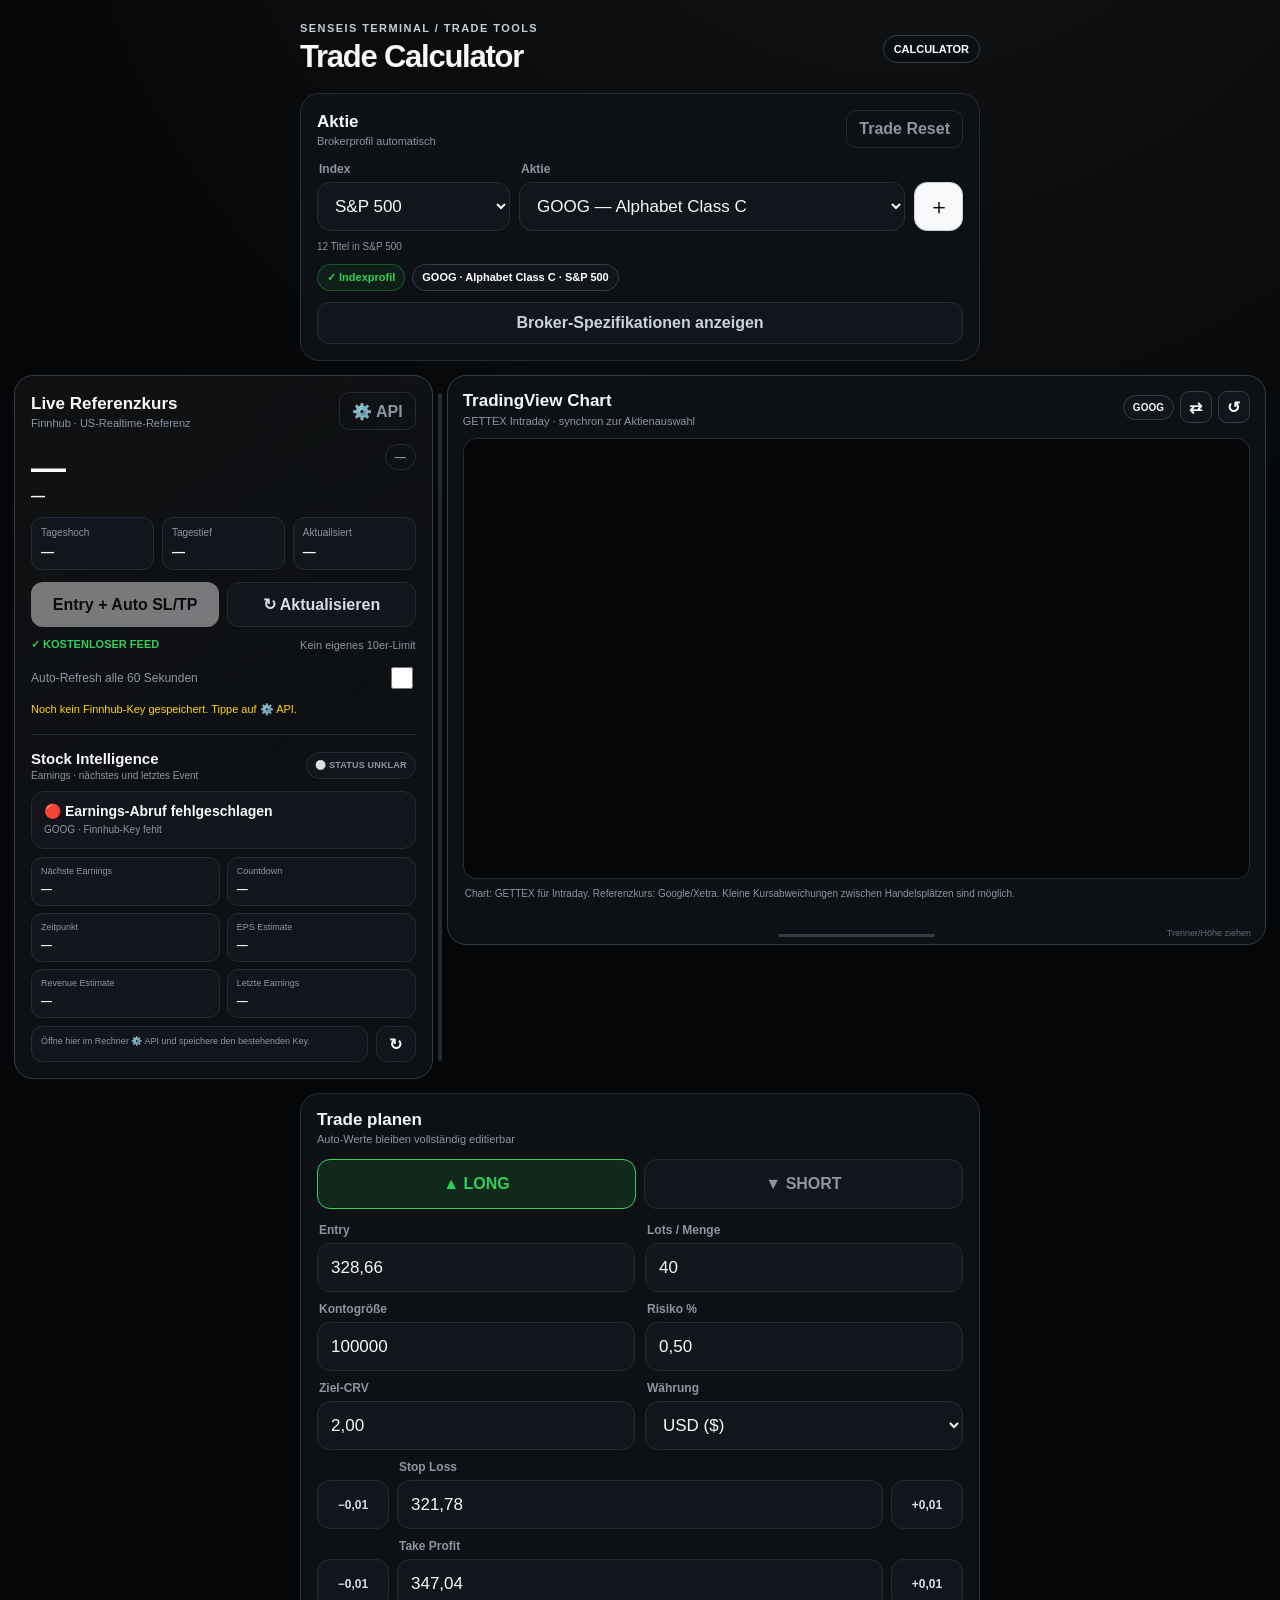
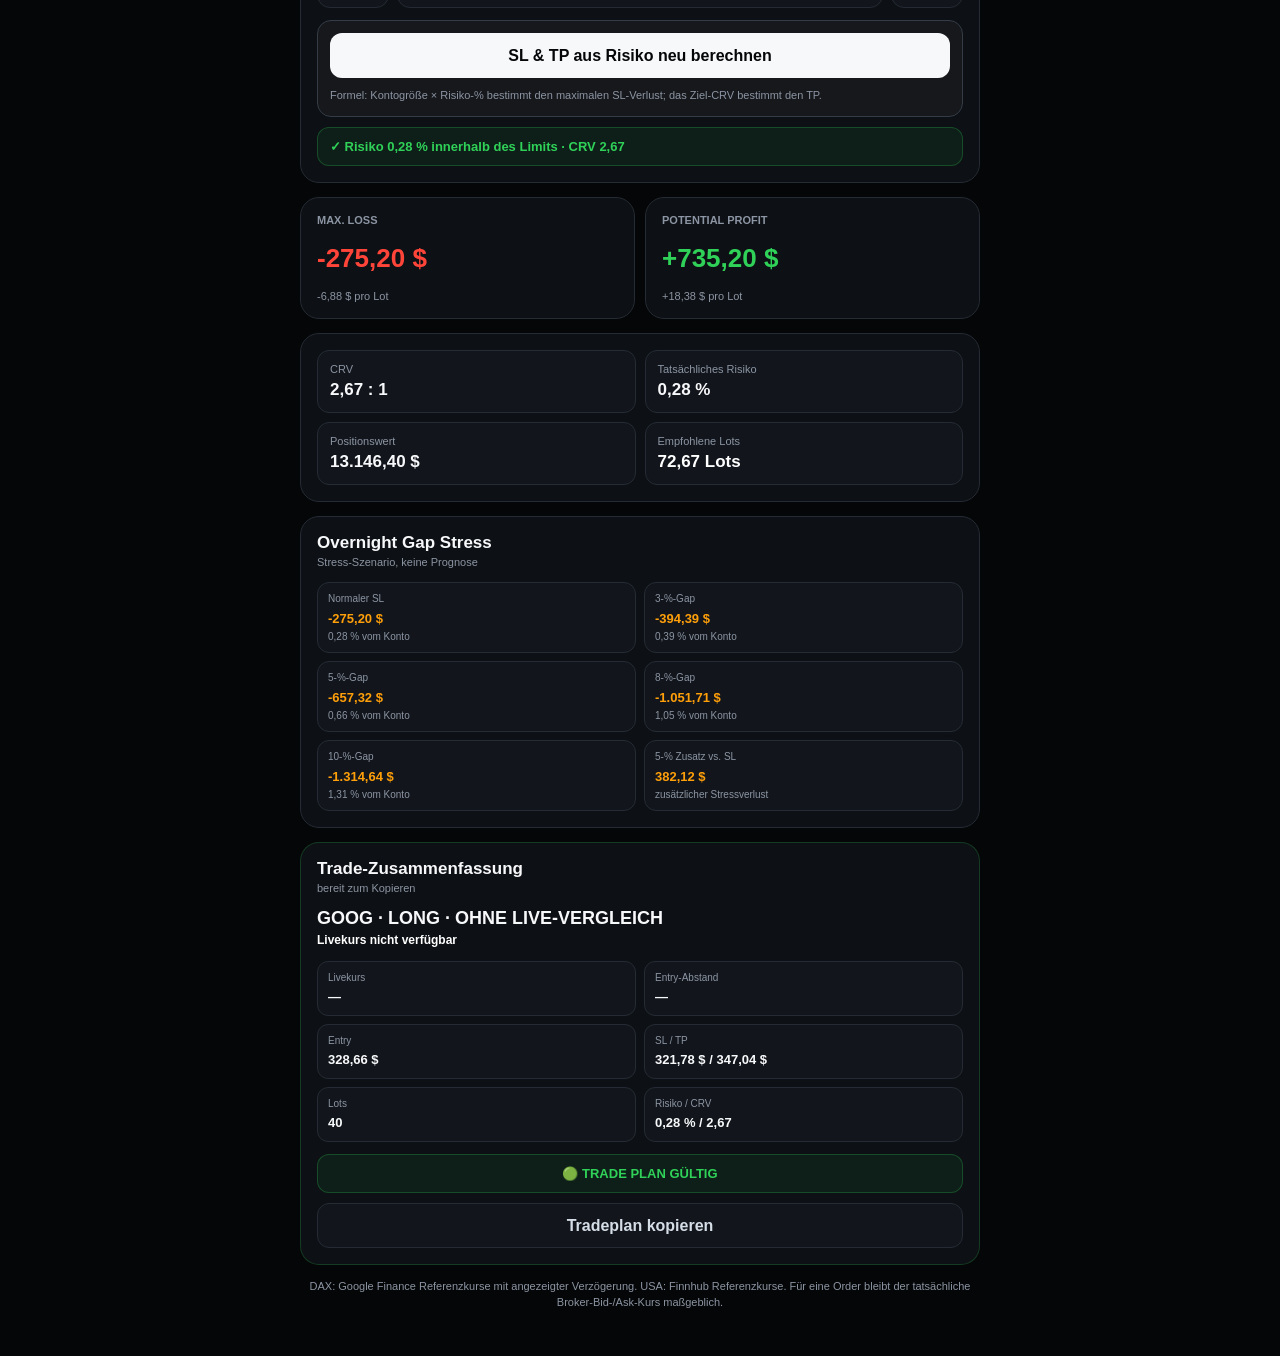
==== calculator-events.html @ 94ed1bcf "Add calculator wrapper with embedded stock intelligence" ====
<!doctype html>
<html lang="de">
<head>
<meta charset="utf-8">
<meta name="viewport" content="width=device-width,initial-scale=1,viewport-fit=cover">
<meta name="theme-color" content="#050607">
<title>SenSeiS Trade Calculator</title>
<style>html,body{margin:0;min-height:100%;background:#050607;color:#f4f7fb;font-family:-apple-system,BlinkMacSystemFont,"Segoe UI",sans-serif}.load{min-height:100vh;display:grid;place-items:center;padding:24px;text-align:center}.load strong{font-size:18px}.load span{display:block;color:#8e99a8;font-size:12px;margin-top:8px}</style>
</head>
<body><div class="load"><div><strong>Trade Calculator wird geladen …</strong><span>DAX Google Feed · US Finnhub · Event Risk</span></div></div>
<script>
fetch('./calculator-core.html?v=core1',{cache:'no-store'})
 .then(r=>{if(!r.ok)throw new Error('HTTP '+r.status);return r.text()})
 .then(html=>{
   const beforeCore='<script src="./market-feed.js?v=1"><\/script>';
   const afterCore='<script src="./market-feed-compat.js?v=1"><\/script><script src="./index-universe.js?v=1"><\/script><script src="./earnings-module.js?v=2"><\/script><script src="./stock-intelligence-embed.js?v=1"><\/script><script src="./tradingview-chart-left.js?v=2"><\/script>';
   html=html.includes('</head>')?html.replace('</head>',beforeCore+'</head>'):beforeCore+html;
   html=html.includes('</body>')?html.replace('</body>',afterCore+'</body>'):html+afterCore;
   document.open();document.write(html);document.close();
 })
 .catch(e=>{document.body.innerHTML='<div class="load"><div><strong>Trade Calculator konnte nicht geladen werden.</strong><span>'+String(e.message||e)+'</span></div></div>'});
</script></body></html>
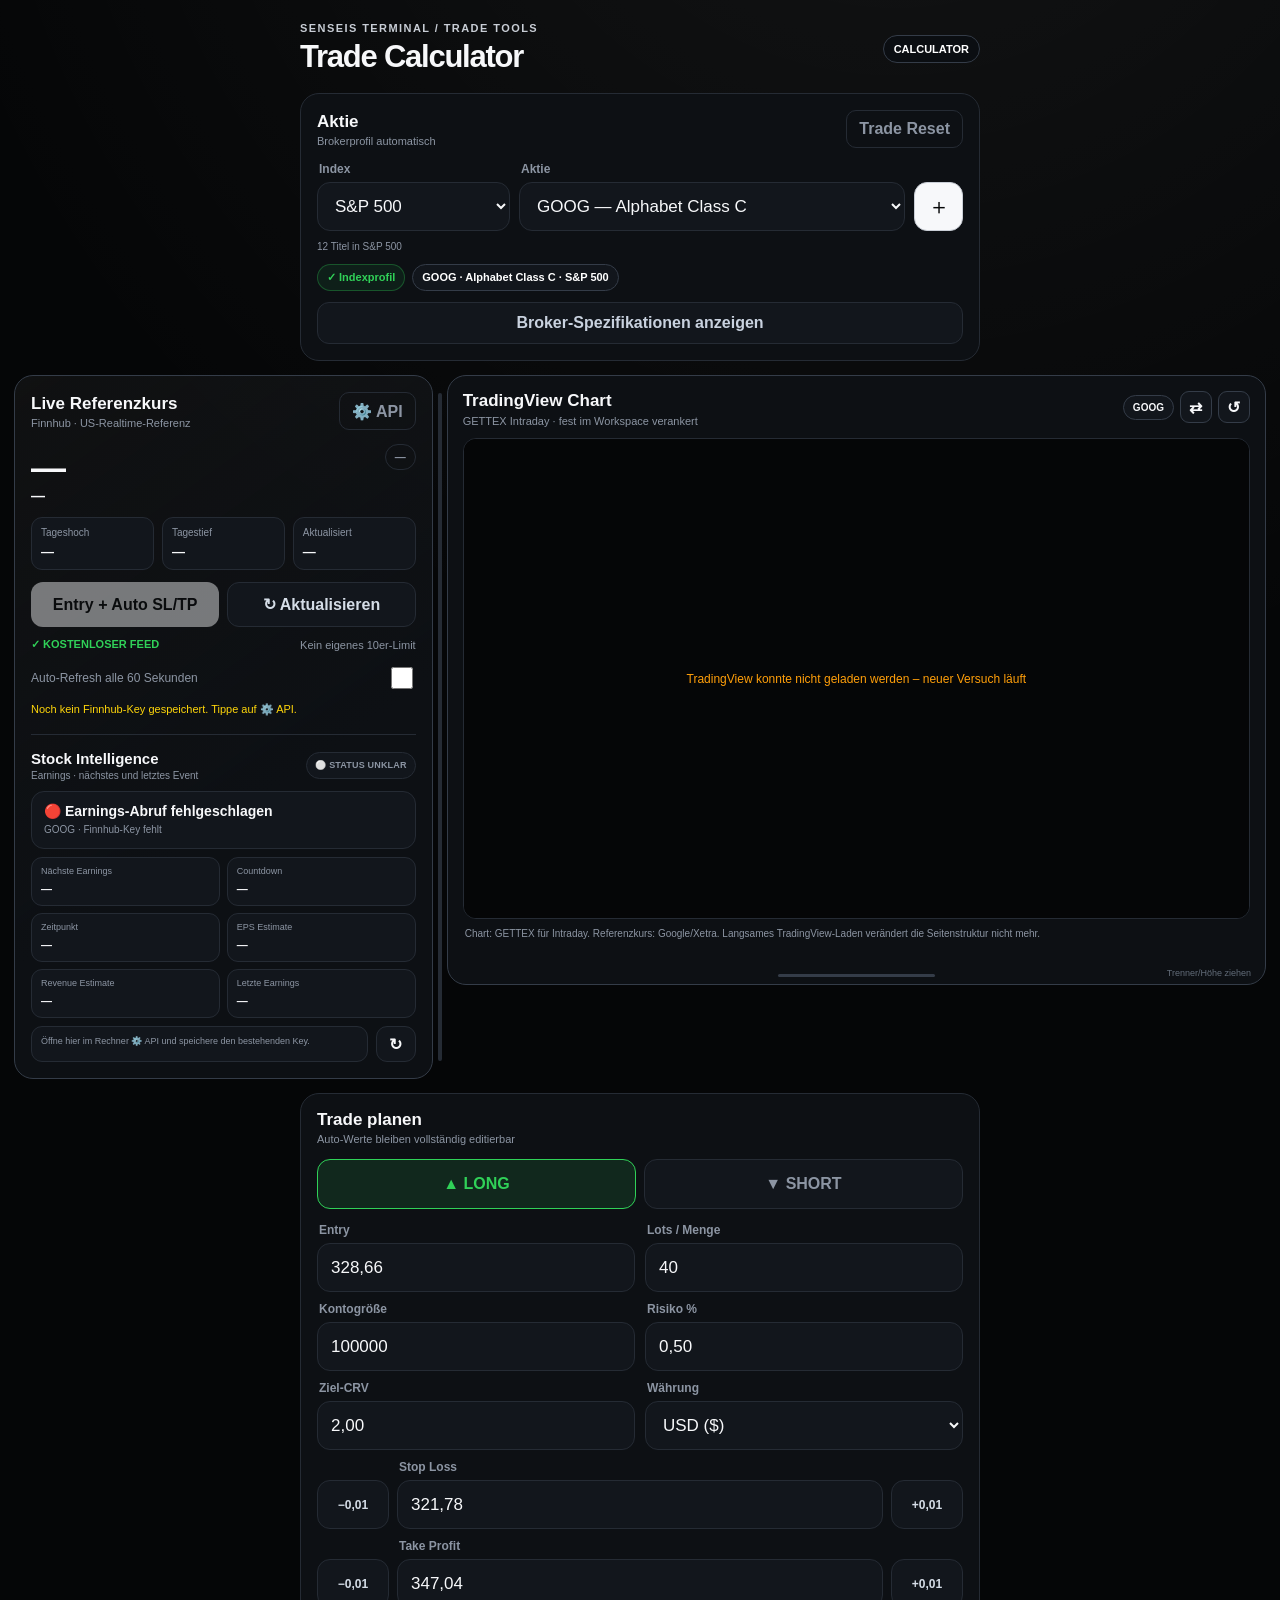
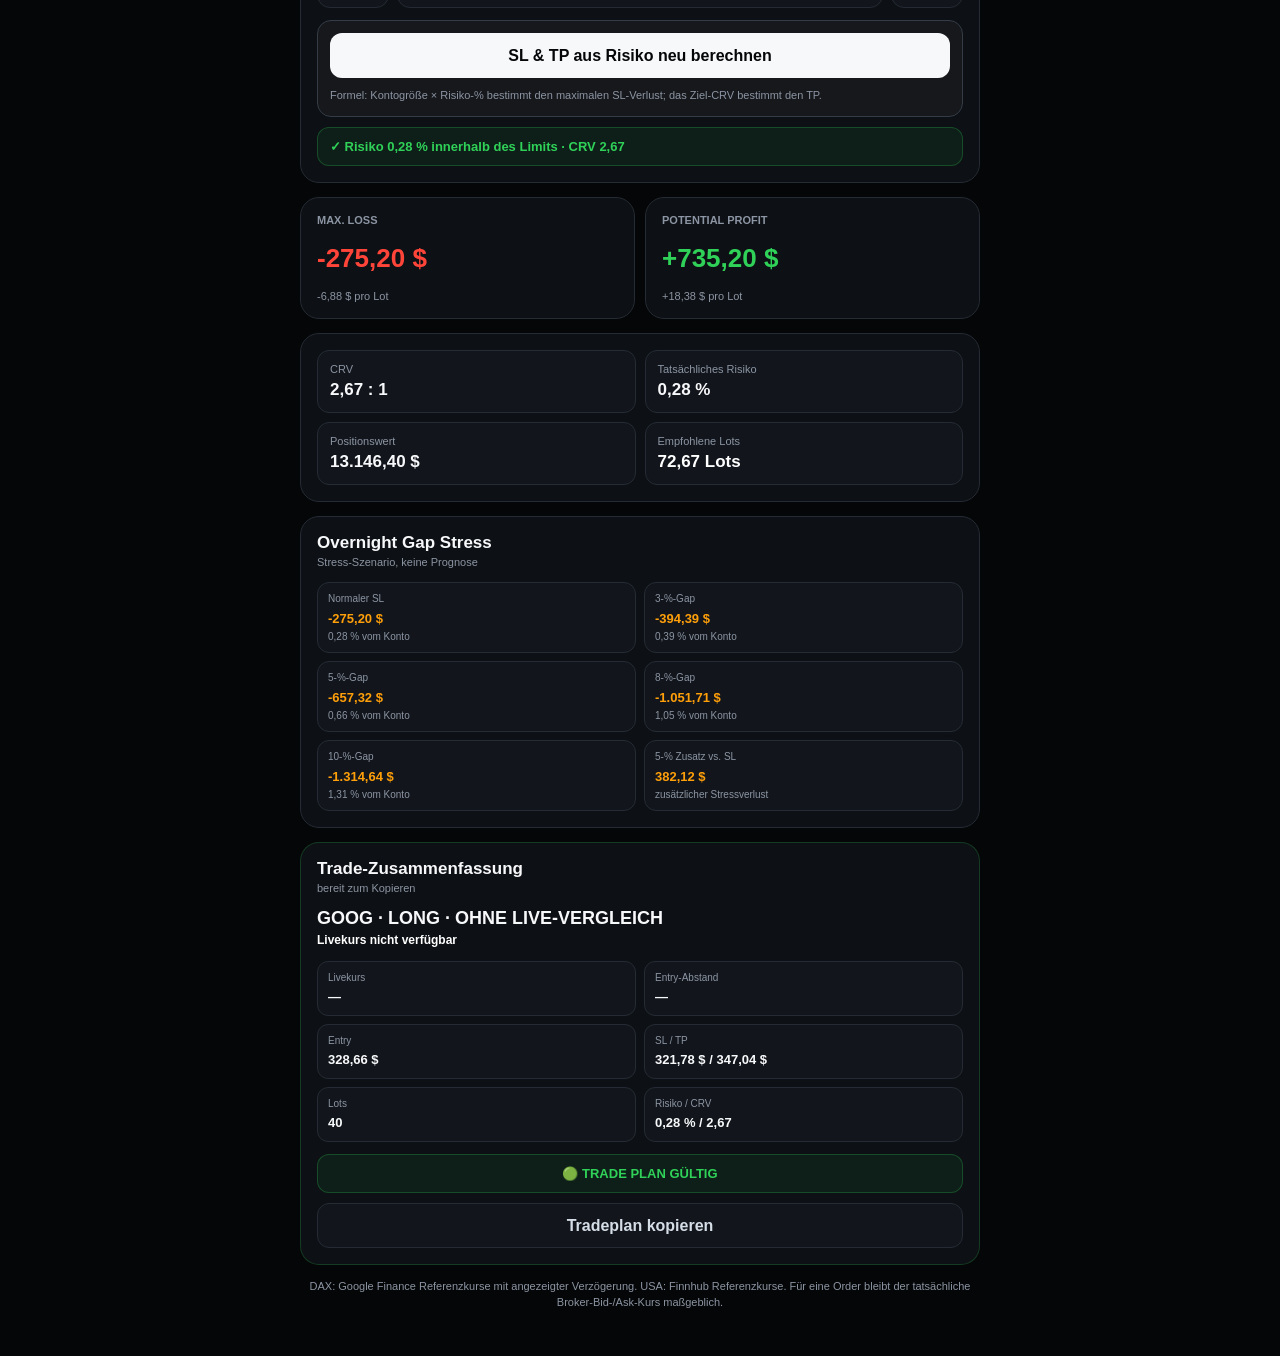
==== commit 47e30c04: "Build TradingView workspace statically before page render" ====
--- a/calculator-events.html
+++ b/calculator-events.html
@@ -7,16 +7,55 @@
 <title>SenSeiS Trade Calculator</title>
 <style>html,body{margin:0;min-height:100%;background:#050607;color:#f4f7fb;font-family:-apple-system,BlinkMacSystemFont,"Segoe UI",sans-serif}.load{min-height:100vh;display:grid;place-items:center;padding:24px;text-align:center}.load strong{font-size:18px}.load span{display:block;color:#8e99a8;font-size:12px;margin-top:8px}</style>
 </head>
-<body><div class="load"><div><strong>Trade Calculator wird geladen …</strong><span>DAX Google Feed · US Finnhub · Event Risk</span></div></div>
+<body><div class="load"><div><strong>Trade Calculator wird geladen …</strong><span>Fester TradingView Workspace · kein Layout-Rückfall</span></div></div>
 <script>
-fetch('./calculator-core.html?v=core1',{cache:'no-store'})
- .then(r=>{if(!r.ok)throw new Error('HTTP '+r.status);return r.text()})
- .then(html=>{
-   const beforeCore='<script src="./market-feed.js?v=1"><\/script>';
-   const afterCore='<script src="./market-feed-compat.js?v=1"><\/script><script src="./index-universe.js?v=1"><\/script><script src="./earnings-module.js?v=2"><\/script><script src="./stock-intelligence-embed.js?v=1"><\/script><script src="./tradingview-chart-left.js?v=2"><\/script>';
-   html=html.includes('</head>')?html.replace('</head>',beforeCore+'</head>'):beforeCore+html;
-   html=html.includes('</body>')?html.replace('</body>',afterCore+'</body>'):html+afterCore;
-   document.open();document.write(html);document.close();
- })
- .catch(e=>{document.body.innerHTML='<div class="load"><div><strong>Trade Calculator konnte nicht geladen werden.</strong><span>'+String(e.message||e)+'</span></div></div>'});
+(()=>{
+  const BUILD='20260803-0058-static-workspace';
+  const workspaceCss=`
+  .app{max-width:1380px!important}
+  .app>header,.app>section:not(.senseis-market-row),.app>.heroes,.app>p.note{width:100%;max-width:680px;margin-left:auto!important;margin-right:auto!important}
+  .senseis-market-row{display:flex;align-items:stretch;margin:0 auto 14px;width:100%;min-width:0}
+  .senseis-market-row>.card.live,.senseis-tv-card{flex:0 0 auto;min-width:0;margin:0!important}
+  .senseis-market-row>.card.live{height:auto;overflow:auto}
+  .senseis-tv-card{position:relative;background:#0d1014;border:1px solid #343c48;border-radius:19px;padding:15px 15px 18px;overflow:hidden;min-height:450px}
+  .senseis-tv-head{display:flex;align-items:flex-start;justify-content:space-between;gap:12px;margin-bottom:11px}
+  .senseis-tv-head h2{margin:0;font-size:17px;color:#f7f8fa}
+  .senseis-tv-head p{margin:4px 0 0;color:#8c95a3;font-size:11px}
+  .senseis-tv-actions{display:flex;align-items:center;gap:6px;flex:0 0 auto}
+  .senseis-tv-symbol{padding:6px 9px;border:1px solid #343c48;border-radius:999px;background:#12161c;color:#f7f8fa;font-size:10px;font-weight:900}
+  .senseis-layout-btn{width:32px;height:32px;border:1px solid #343c48;border-radius:9px;background:#12161c;color:#f7f8fa;font-weight:900;cursor:pointer}
+  .senseis-layout-btn:hover{border-color:#f7f8fa}
+  .senseis-tv-mount{position:relative;height:calc(100% - 94px);min-height:358px;border:1px solid #252b34;border-radius:13px;overflow:hidden;background:#050607}
+  .senseis-tv-mount .tradingview-widget-container,.senseis-tv-mount .tradingview-widget-container__widget{height:100%!important;width:100%!important}
+  .senseis-tv-loading{position:absolute;inset:0;z-index:0;display:grid;place-items:center;padding:20px;text-align:center;color:#8c95a3;font-size:12px;background:#050607}
+  .senseis-tv-loading[data-kind="error"]{color:#ff9f0a}
+  .senseis-tv-note{margin:8px 2px 0;color:#8c95a3;font-size:10px;line-height:1.35}
+  .senseis-splitter{flex:0 0 14px;position:relative;cursor:col-resize;touch-action:none}
+  .senseis-splitter:before{content:'';position:absolute;left:5px;top:18px;bottom:18px;width:4px;border-radius:99px;background:#252b34;transition:.15s}
+  .senseis-splitter:hover:before,.senseis-splitter.dragging:before{background:#f7f8fa}
+  .senseis-height-handle{position:absolute;left:18%;right:18%;bottom:3px;height:10px;cursor:row-resize;touch-action:none}
+  .senseis-height-handle:before{content:'';position:absolute;left:35%;right:35%;top:3px;height:3px;border-radius:99px;background:#343c48}
+  .senseis-height-handle:hover:before,.senseis-height-handle.dragging:before{background:#f7f8fa}
+  .senseis-layout-help{position:absolute;right:14px;bottom:6px;color:#626c79;font-size:9px;pointer-events:none}
+  @media(max-width:900px){.app{max-width:680px!important}.senseis-market-row{display:flex;flex-direction:column!important;gap:14px}.senseis-market-row>.card.live,.senseis-tv-card{width:100%!important;flex-basis:auto!important}.senseis-market-row>.card.live{order:1!important}.senseis-tv-card{order:2!important;height:500px!important}.senseis-splitter,.senseis-height-handle,.senseis-layout-help,.senseis-layout-btn.swap{display:none!important}.senseis-tv-mount{min-height:390px}}
+  @media(max-width:430px){.senseis-tv-card{padding:12px;height:450px!important}.senseis-tv-mount{min-height:340px}}
+  `;
+  fetch('./calculator-core.html?build='+BUILD,{cache:'no-store'})
+    .then(r=>{if(!r.ok)throw new Error('HTTP '+r.status);return r.text()})
+    .then(source=>{
+      const doc=new DOMParser().parseFromString(source,'text/html');
+      const style=doc.createElement('style');style.id='senseisStaticWorkspaceStyle';style.textContent=workspaceCss;doc.head.appendChild(style);
+      const pre=doc.createElement('script');pre.src='./market-feed.js?v=4-static';doc.head.appendChild(pre);
+      const live=doc.querySelector('.card.live');
+      if(!live)throw new Error('LIVE_CARD_NOT_FOUND');
+      const marketRow=doc.createElement('section');marketRow.className='senseis-market-row';marketRow.id='senseisMarketRow';
+      const split=doc.createElement('div');split.className='senseis-splitter';split.id='senseisMarketSplitter';
+      const chart=doc.createElement('section');chart.className='senseis-tv-card';chart.innerHTML='<div class="senseis-tv-head"><div><h2>TradingView Chart</h2><p>GETTEX Intraday · fest im Workspace verankert</p></div><div class="senseis-tv-actions"><span id="senseisTvSymbol" class="senseis-tv-symbol">—</span><button id="senseisSwapLayout" class="senseis-layout-btn swap" title="Chart und Livekurs tauschen">⇄</button><button id="senseisResetLayout" class="senseis-layout-btn" title="Layout zurücksetzen">↺</button></div></div><div id="senseisTvMount" class="senseis-tv-mount"><div id="senseisTvLoading" class="senseis-tv-loading" data-kind="loading">TradingView wird geladen …</div></div><p class="senseis-tv-note">Chart: GETTEX für Intraday. Referenzkurs: Google/Xetra. Langsames TradingView-Laden verändert die Seitenstruktur nicht mehr.</p><div id="senseisHeightHandle" class="senseis-height-handle" title="Ziehen, um die Höhe zu ändern"></div><span class="senseis-layout-help">Trenner/Höhe ziehen</span>';
+      live.replaceWith(marketRow);marketRow.appendChild(live);marketRow.appendChild(split);marketRow.appendChild(chart);
+      const scripts=['market-feed-compat.js?v=3-static','index-universe.js?v=4-static','earnings-module.js?v=4-static','stock-intelligence-embed.js?v=3-static','tradingview-workspace-static.js?v=1'];
+      scripts.forEach(src=>{const s=doc.createElement('script');s.src='./'+src;doc.body.appendChild(s)});
+      document.open();document.write('<!doctype html>'+doc.documentElement.outerHTML);document.close();
+    })
+    .catch(e=>{document.body.innerHTML='<div class="load"><div><strong>Trade Calculator konnte nicht geladen werden.</strong><span>'+String(e.message||e)+'</span></div></div>'});
+})();
 </script></body></html>
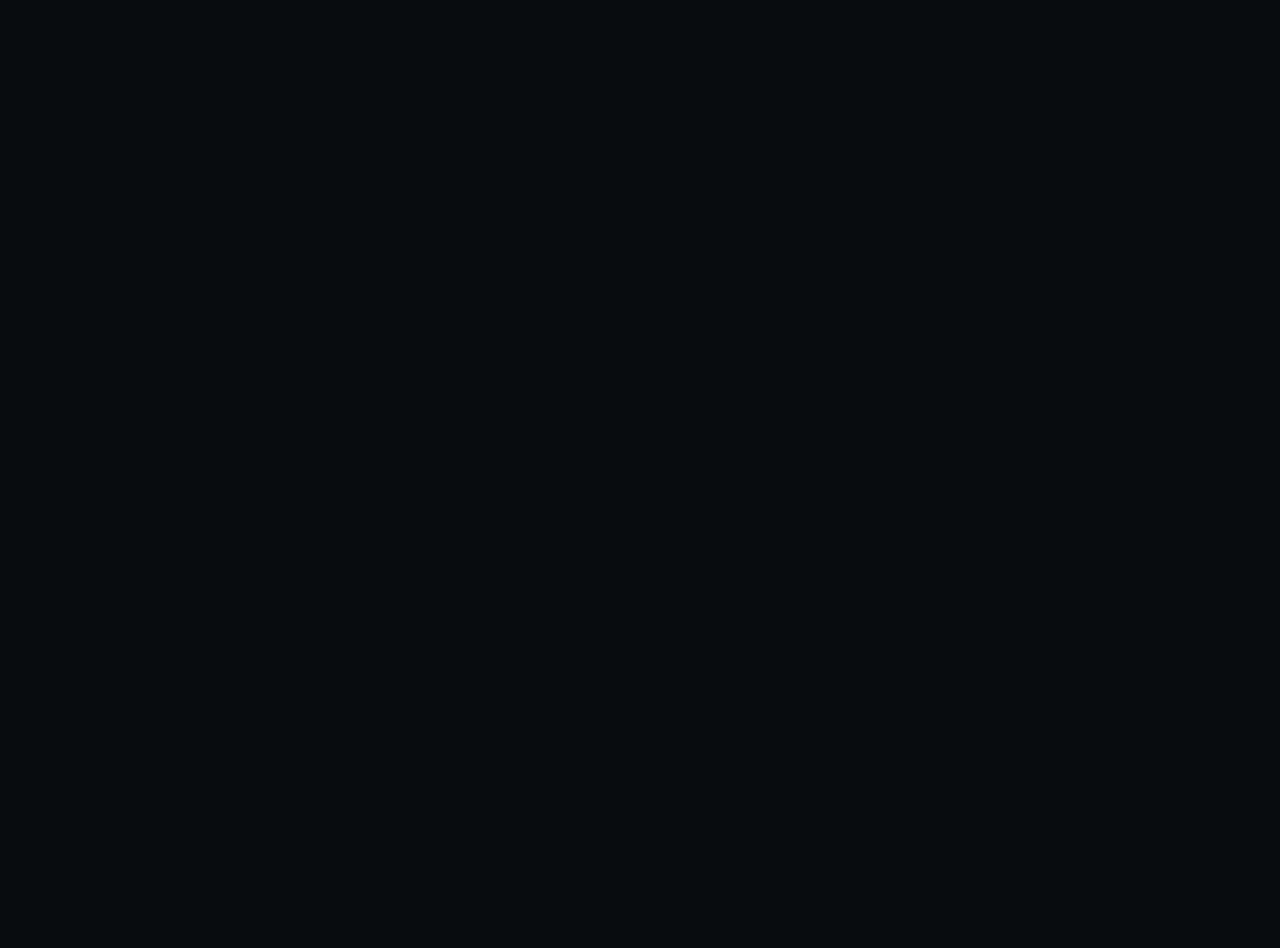
==== commit 173f176b: "Redirect stale calculator wrapper to exact legacy calculator" ====
--- a/calculator-events.html
+++ b/calculator-events.html
@@ -1,61 +1,10 @@
 <!doctype html>
 <html lang="de">
-<head>
-<meta charset="utf-8">
-<meta name="viewport" content="width=device-width,initial-scale=1,viewport-fit=cover">
-<meta name="theme-color" content="#050607">
-<title>SenSeiS Trade Calculator</title>
-<style>html,body{margin:0;min-height:100%;background:#050607;color:#f4f7fb;font-family:-apple-system,BlinkMacSystemFont,"Segoe UI",sans-serif}.load{min-height:100vh;display:grid;place-items:center;padding:24px;text-align:center}.load strong{font-size:18px}.load span{display:block;color:#8e99a8;font-size:12px;margin-top:8px}</style>
-</head>
-<body><div class="load"><div><strong>Trade Calculator wird geladen …</strong><span>Fester TradingView Workspace · kein Layout-Rückfall</span></div></div>
+<head><meta charset="utf-8"><meta name="viewport" content="width=device-width,initial-scale=1,viewport-fit=cover"><meta name="theme-color" content="#050607"><title>SenSeiS Legacy TradeCalc</title><style>html,body{margin:0;min-height:100%;background:#050607;color:#f4f7fb;font-family:-apple-system,BlinkMacSystemFont,"Segoe UI",sans-serif}.load{min-height:100vh;display:grid;place-items:center;text-align:center;padding:24px}.load span{display:block;color:#8e99a8;font-size:12px;margin-top:8px}</style></head>
+<body><div class="load"><div><strong>Legacy TradeCalc wird geladen …</strong><span>TradingView · DAX · S&amp;P 500</span></div></div>
 <script>
-(()=>{
-  const BUILD='20260803-0058-static-workspace';
-  const workspaceCss=`
-  .app{max-width:1380px!important}
-  .app>header,.app>section:not(.senseis-market-row),.app>.heroes,.app>p.note{width:100%;max-width:680px;margin-left:auto!important;margin-right:auto!important}
-  .senseis-market-row{display:flex;align-items:stretch;margin:0 auto 14px;width:100%;min-width:0}
-  .senseis-market-row>.card.live,.senseis-tv-card{flex:0 0 auto;min-width:0;margin:0!important}
-  .senseis-market-row>.card.live{height:auto;overflow:auto}
-  .senseis-tv-card{position:relative;background:#0d1014;border:1px solid #343c48;border-radius:19px;padding:15px 15px 18px;overflow:hidden;min-height:450px}
-  .senseis-tv-head{display:flex;align-items:flex-start;justify-content:space-between;gap:12px;margin-bottom:11px}
-  .senseis-tv-head h2{margin:0;font-size:17px;color:#f7f8fa}
-  .senseis-tv-head p{margin:4px 0 0;color:#8c95a3;font-size:11px}
-  .senseis-tv-actions{display:flex;align-items:center;gap:6px;flex:0 0 auto}
-  .senseis-tv-symbol{padding:6px 9px;border:1px solid #343c48;border-radius:999px;background:#12161c;color:#f7f8fa;font-size:10px;font-weight:900}
-  .senseis-layout-btn{width:32px;height:32px;border:1px solid #343c48;border-radius:9px;background:#12161c;color:#f7f8fa;font-weight:900;cursor:pointer}
-  .senseis-layout-btn:hover{border-color:#f7f8fa}
-  .senseis-tv-mount{position:relative;height:calc(100% - 94px);min-height:358px;border:1px solid #252b34;border-radius:13px;overflow:hidden;background:#050607}
-  .senseis-tv-mount .tradingview-widget-container,.senseis-tv-mount .tradingview-widget-container__widget{height:100%!important;width:100%!important}
-  .senseis-tv-loading{position:absolute;inset:0;z-index:0;display:grid;place-items:center;padding:20px;text-align:center;color:#8c95a3;font-size:12px;background:#050607}
-  .senseis-tv-loading[data-kind="error"]{color:#ff9f0a}
-  .senseis-tv-note{margin:8px 2px 0;color:#8c95a3;font-size:10px;line-height:1.35}
-  .senseis-splitter{flex:0 0 14px;position:relative;cursor:col-resize;touch-action:none}
-  .senseis-splitter:before{content:'';position:absolute;left:5px;top:18px;bottom:18px;width:4px;border-radius:99px;background:#252b34;transition:.15s}
-  .senseis-splitter:hover:before,.senseis-splitter.dragging:before{background:#f7f8fa}
-  .senseis-height-handle{position:absolute;left:18%;right:18%;bottom:3px;height:10px;cursor:row-resize;touch-action:none}
-  .senseis-height-handle:before{content:'';position:absolute;left:35%;right:35%;top:3px;height:3px;border-radius:99px;background:#343c48}
-  .senseis-height-handle:hover:before,.senseis-height-handle.dragging:before{background:#f7f8fa}
-  .senseis-layout-help{position:absolute;right:14px;bottom:6px;color:#626c79;font-size:9px;pointer-events:none}
-  @media(max-width:900px){.app{max-width:680px!important}.senseis-market-row{display:flex;flex-direction:column!important;gap:14px}.senseis-market-row>.card.live,.senseis-tv-card{width:100%!important;flex-basis:auto!important}.senseis-market-row>.card.live{order:1!important}.senseis-tv-card{order:2!important;height:500px!important}.senseis-splitter,.senseis-height-handle,.senseis-layout-help,.senseis-layout-btn.swap{display:none!important}.senseis-tv-mount{min-height:390px}}
-  @media(max-width:430px){.senseis-tv-card{padding:12px;height:450px!important}.senseis-tv-mount{min-height:340px}}
-  `;
-  fetch('./calculator-core.html?build='+BUILD,{cache:'no-store'})
-    .then(r=>{if(!r.ok)throw new Error('HTTP '+r.status);return r.text()})
-    .then(source=>{
-      const doc=new DOMParser().parseFromString(source,'text/html');
-      const style=doc.createElement('style');style.id='senseisStaticWorkspaceStyle';style.textContent=workspaceCss;doc.head.appendChild(style);
-      const pre=doc.createElement('script');pre.src='./market-feed.js?v=4-static';doc.head.appendChild(pre);
-      const live=doc.querySelector('.card.live');
-      if(!live)throw new Error('LIVE_CARD_NOT_FOUND');
-      const marketRow=doc.createElement('section');marketRow.className='senseis-market-row';marketRow.id='senseisMarketRow';
-      const split=doc.createElement('div');split.className='senseis-splitter';split.id='senseisMarketSplitter';
-      const chart=doc.createElement('section');chart.className='senseis-tv-card';chart.innerHTML='<div class="senseis-tv-head"><div><h2>TradingView Chart</h2><p>GETTEX Intraday · fest im Workspace verankert</p></div><div class="senseis-tv-actions"><span id="senseisTvSymbol" class="senseis-tv-symbol">—</span><button id="senseisSwapLayout" class="senseis-layout-btn swap" title="Chart und Livekurs tauschen">⇄</button><button id="senseisResetLayout" class="senseis-layout-btn" title="Layout zurücksetzen">↺</button></div></div><div id="senseisTvMount" class="senseis-tv-mount"><div id="senseisTvLoading" class="senseis-tv-loading" data-kind="loading">TradingView wird geladen …</div></div><p class="senseis-tv-note">Chart: GETTEX für Intraday. Referenzkurs: Google/Xetra. Langsames TradingView-Laden verändert die Seitenstruktur nicht mehr.</p><div id="senseisHeightHandle" class="senseis-height-handle" title="Ziehen, um die Höhe zu ändern"></div><span class="senseis-layout-help">Trenner/Höhe ziehen</span>';
-      live.replaceWith(marketRow);marketRow.appendChild(live);marketRow.appendChild(split);marketRow.appendChild(chart);
-      const scripts=['market-feed-compat.js?v=3-static','index-universe.js?v=4-static','earnings-module.js?v=4-static','stock-intelligence-embed.js?v=3-static','tradingview-workspace-static.js?v=1'];
-      scripts.forEach(src=>{const s=doc.createElement('script');s.src='./'+src;doc.body.appendChild(s)});
-      document.open();document.write('<!doctype html>'+doc.documentElement.outerHTML);document.close();
-    })
-    .catch(e=>{document.body.innerHTML='<div class="load"><div><strong>Trade Calculator konnte nicht geladen werden.</strong><span>'+String(e.message||e)+'</span></div></div>'});
-})();
-</script></body></html>+fetch('./calculator.html?v=legacy-main-compat-1',{cache:'no-store'})
+ .then(r=>{if(!r.ok)throw new Error('HTTP '+r.status);return r.text()})
+ .then(html=>{document.open();document.write(html);document.close()})
+ .catch(e=>{document.body.innerHTML='<div class="load"><div><strong>Legacy TradeCalc konnte nicht geladen werden.</strong><span>'+String(e.message||e)+'</span></div></div>'});
+</script></body></html>
